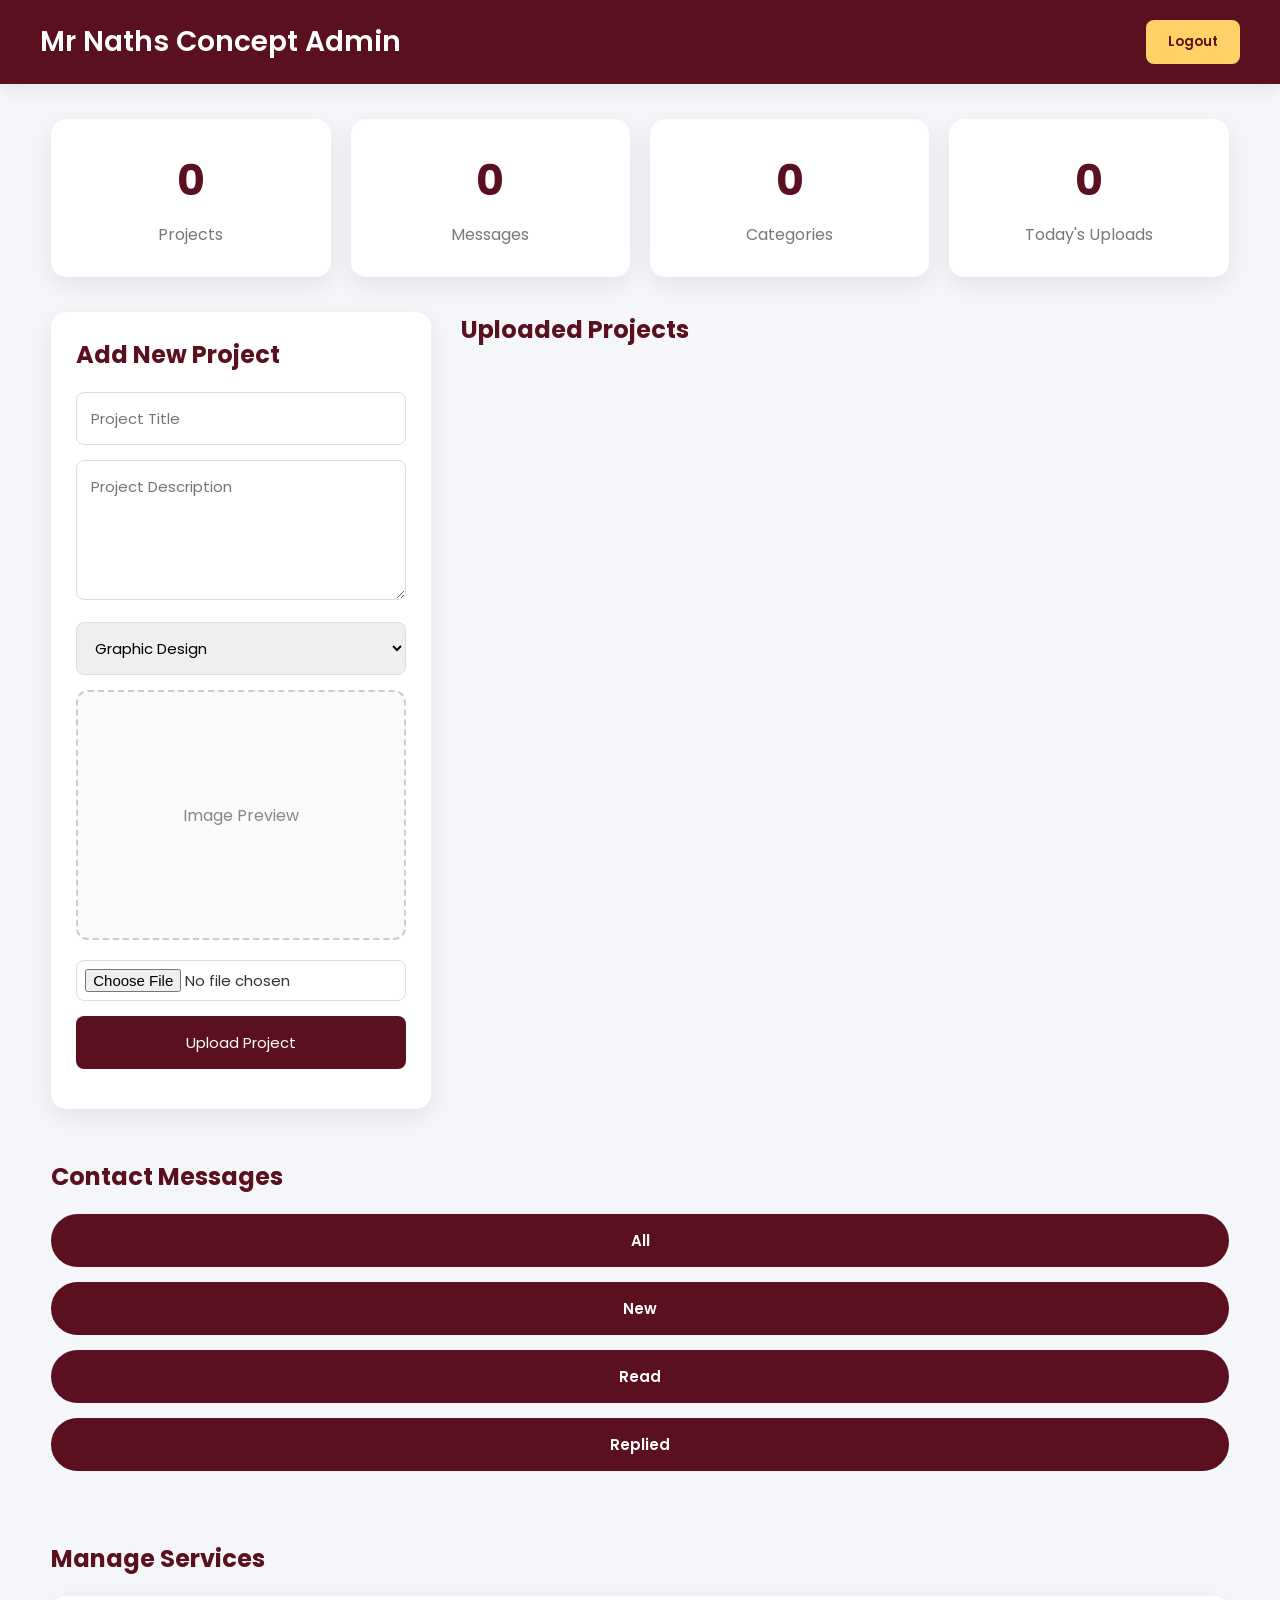
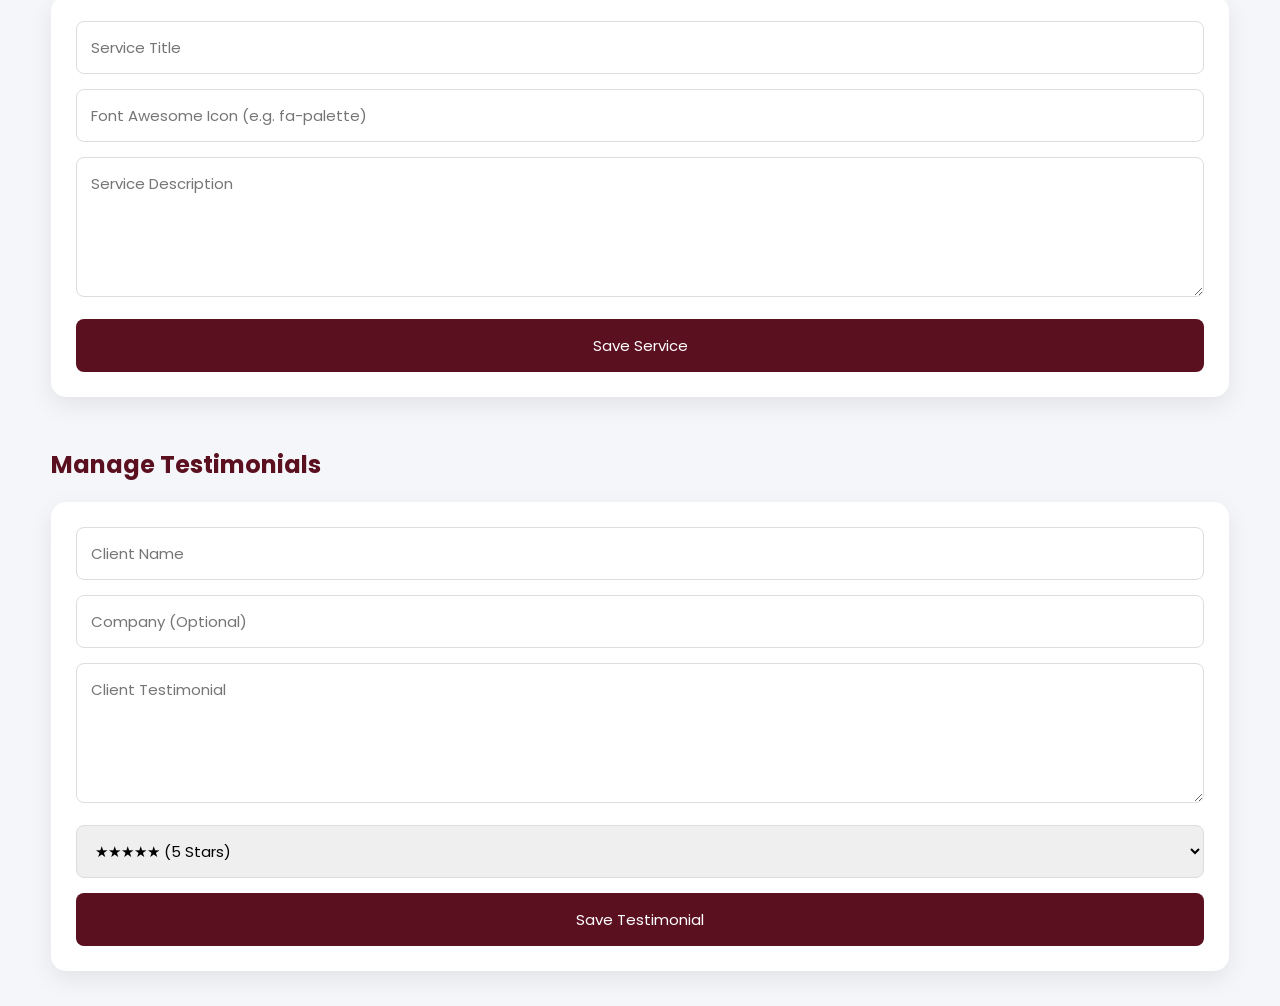
==== admin.html @ cbad1bfe "Add files via upload" ====
<!DOCTYPE html>
<html lang="en">

<head>

<meta charset="UTF-8">

<meta name="viewport"
      content="width=device-width, initial-scale=1.0">

<title>Mr Naths Concept Admin</title>

<link rel="preconnect"
      href="https://fonts.googleapis.com">

<link rel="preconnect"
      href="https://fonts.gstatic.com"
      crossorigin>

<link href="https://fonts.googleapis.com/css2?family=Poppins:wght@300;400;500;600;700&display=swap"
      rel="stylesheet">

<style>

*{
    margin:0;
    padding:0;
    box-sizing:border-box;
    font-family:"Poppins",sans-serif;
}

body{
    background:#f4f6f9;
    color:#333;
    overflow-x:hidden;
}

header{
    background:#5B1020;
    color:#fff;
    padding:20px 40px;
    display:flex;
    justify-content:space-between;
    align-items:center;
    box-shadow:0 5px 15px rgba(0,0,0,.08);
}

header h1{
    font-size:28px;
    font-weight:600;
}

.container{
    width:min(1200px,92%);
    margin:35px auto;
}

button{
    border:none;
    cursor:pointer;
    transition:.3s;
    border-radius:8px;
}

#logoutBtn{
    background:#FFD166;
    color:#5B1020;
    padding:12px 22px;
    font-weight:600;
}

#logoutBtn:hover{
    transform:translateY(-2px);
}

.stats{

    display:grid;

    grid-template-columns:
    repeat(auto-fit,minmax(220px,1fr));

    gap:20px;

    margin-bottom:35px;

}

.stat-card{

    background:#fff;

    padding:30px;

    border-radius:15px;

    text-align:center;

    box-shadow:0 8px 25px rgba(0,0,0,.08);

}

.stat-card h3{

    color:#5B1020;

    font-size:42px;

    margin-bottom:10px;

}

.stat-card p{

    color:#777;

}

.dashboard{

    display:grid;

    grid-template-columns:380px 1fr;

    gap:30px;

}

.card{

    background:#fff;

    padding:25px;

    border-radius:15px;

    box-shadow:0 8px 25px rgba(0,0,0,.08);

}

.card h2{

    color:#5B1020;

    margin-bottom:20px;

}

input,
textarea,
select{

    width:100%;

    padding:14px;

    margin-bottom:15px;

    border:1px solid #ddd;

    border-radius:8px;

    font-size:15px;

}

textarea{

    resize:vertical;

    min-height:140px;

}

input[type=file]{

    padding:8px;

}

button:not(#logoutBtn){

    width:100%;

    padding:15px;

    background:#5B1020;

    color:#fff;

    font-size:15px;

}

button:not(#logoutBtn):hover{

    background:#74162d;

}

#preview{

    width:100%;

    min-height:250px;

    border:2px dashed #ccc;

    border-radius:12px;

    display:flex;

    align-items:center;

    justify-content:center;

    background:#fafafa;

    overflow:hidden;

    padding:10px;

    margin-bottom:20px;

}

#previewImage{

    max-width:100%;

    max-height:350px;

    width:auto;

    height:auto;

    object-fit:contain;

    display:none;

}

#previewText{

    color:#888;

}

#status{

    text-align:center;

    margin-top:15px;

    font-weight:600;

}

.gallery{

    display:grid;

    grid-template-columns:
    repeat(auto-fill,minmax(280px,1fr));

    gap:20px;

}

.project{

    background:#fff;

    border-radius:15px;

    overflow:hidden;

    box-shadow:0 8px 20px rgba(0,0,0,.08);

}

.project img{

    width:100%;

    height:220px;

    object-fit:cover;

}

.project-content{

    padding:18px;

}

.project-content h3{

    color:#5B1020;

    margin-bottom:8px;

}

.project-content p{

    margin-bottom:10px;

    font-size:14px;

}

.editBtn{

    background:#5B1020;

}

.deleteBtn{

    background:#d32f2f;

}

.section-title{

    color:#5B1020;

    margin:50px 0 20px;

}

.message-filters{
    display:flex;
    gap:15px;
    flex-wrap:wrap;
    margin-bottom:20px;
}

.filter-btn{
    width:auto;
    padding:10px 20px;
    background:#e5e5e5;
    color:#333;
    border:none;
    border-radius:30px;
    font-weight:600;
}

.filter-btn.active,
.filter-btn:hover{
    background:#5B1020;
    color:#fff;
}

#messages{
    display:grid;
    gap:20px;
    margin-bottom:50px;
}

.message-card{
    background:#fff;
    padding:20px;
    border-radius:15px;
    box-shadow:0 8px 20px rgba(0,0,0,.08);
}

.message-header{
    display:flex;
    justify-content:space-between;
    align-items:center;
    flex-wrap:wrap;
    gap:10px;
    margin-bottom:15px;
}

.status{
    color:#fff;
    padding:6px 12px;
    border-radius:20px;
    font-size:13px;
    font-weight:600;
}

.status.new{
    background:#ff9800;
}

.status.read{
    background:#2196f3;
}

.status.replied{
    background:#4caf50;
}

.message-actions{
    display:flex;
    gap:10px;
    flex-wrap:wrap;
    margin-top:20px;
}

.message-actions button{
    width:auto;
}

.markRead{
    background:#2196f3;
}

.markReplied{
    background:#4caf50;
}

.deleteMessage{
    background:#d32f2f;
  }
@media(max-width:900px){

header{

flex-direction:column;

gap:15px;

text-align:center;

}

.dashboard{

grid-template-columns:1fr;

}

}

</style>

</head>

<body>

<header>

<h1>Mr Naths Concept Admin</h1>

<button id="logoutBtn">
Logout
</button>

</header>

<div class="container">

<div class="stats">

<div class="stat-card">
<h3 id="projectCount">0</h3>
<p>Projects</p>
</div>

<div class="stat-card">
<h3 id="messageCount">0</h3>
<p>Messages</p>
</div>

<div class="stat-card">
<h3 id="categoryCount">0</h3>
<p>Categories</p>
</div>

<div class="stat-card">
<h3 id="todayCount">0</h3>
<p>Today's Uploads</p>
</div>

</div>
<div class="dashboard">

    <!-- Project Upload Form -->

    <div class="card">

        <h2>Add New Project</h2>

        <input
            type="text"
            id="title"
            placeholder="Project Title">

        <textarea
            id="description"
            placeholder="Project Description"></textarea>

        <select id="category">

            <option value="Graphic Design">Graphic Design</option>

            <option value="Brand Identity">Brand Identity</option>

            <option value="Logo Design">Logo Design</option>

            <option value="Printing">Printing</option>

            <option value="Social Media Design">Social Media Design</option>

        </select>

        <div id="preview">

            <img
                id="previewImage"
                alt="Project Preview">

            <span id="previewText">
                Image Preview
            </span>

        </div>

        <input
            type="file"
            id="image"
            accept="image/*">

        <button id="uploadBtn">
            Upload Project
        </button>

        <p id="status"></p>

    </div>

    <!-- Uploaded Projects -->

    <div>

        <h2 class="section-title" style="margin-top:0;">
            Uploaded Projects
        </h2>

        <div
            id="gallery"
            class="gallery">

        </div>

    </div>

</div>
<!-- ==========================
     CONTACT MESSAGES
========================== -->

<h2 class="section-title">
    Contact Messages
</h2>

<div class="message-filters">

    <button
        class="filter-btn active"
        data-status="All">
        All
    </button>

    <button
        class="filter-btn"
        data-status="New">
        New
    </button>

    <button
        class="filter-btn"
        data-status="Read">
        Read
    </button>

    <button
        class="filter-btn"
        data-status="Replied">
        Replied
    </button>

</div>

<div id="messages"></div>

<!-- ==========================
     MANAGE SERVICES
========================== -->

<h2 class="section-title">
    Manage Services
</h2>

<div class="card">

    <input
        type="text"
        id="serviceTitle"
        placeholder="Service Title">

    <input
        type="text"
        id="serviceIcon"
        placeholder="Font Awesome Icon (e.g. fa-palette)">

    <textarea
        id="serviceDescription"
        placeholder="Service Description"></textarea>

    <button id="saveService">
        Save Service
    </button>

</div>

<div
    id="servicesList"
    class="gallery">

</div>
<!-- ==========================
     TESTIMONIALS
========================== -->

<h2 class="section-title">
    Manage Testimonials
</h2>

<div class="card">

    <input
        type="text"
        id="clientName"
        placeholder="Client Name">

    <input
        type="text"
        id="clientCompany"
        placeholder="Company (Optional)">

    <textarea
        id="clientMessage"
        placeholder="Client Testimonial"></textarea>

    <select id="clientRating">

        <option value="5">★★★★★ (5 Stars)</option>
        <option value="4">★★★★☆ (4 Stars)</option>
        <option value="3">★★★☆☆ (3 Stars)</option>
        <option value="2">★★☆☆☆ (2 Stars)</option>
        <option value="1">★☆☆☆☆ (1 Star)</option>

    </select>

    <button id="saveTestimonial">
        Save Testimonial
    </button>

</div>

<div
    id="testimonialsList"
    class="gallery">
</div>

</div>

<script
    type="module"
    src="./admin.js">
</script>

</body>
</html>
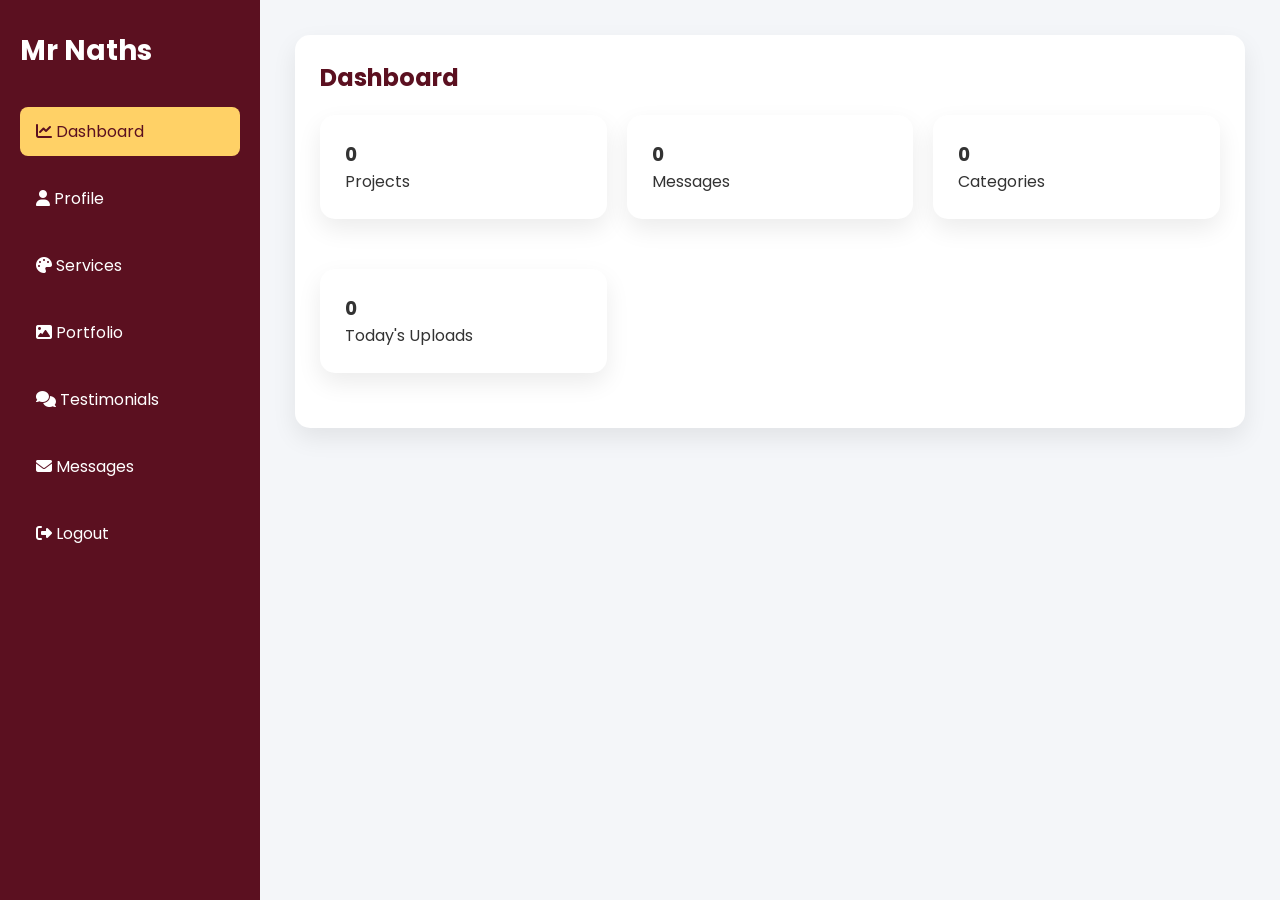
==== commit 5a15e028: "Add files via upload" ====
--- a/admin.html
+++ b/admin.html
@@ -4,488 +4,453 @@
 <head>
 
 <meta charset="UTF-8">
-
-<meta name="viewport"
-      content="width=device-width, initial-scale=1.0">
+<meta name="viewport" content="width=device-width, initial-scale=1.0">
 
 <title>Mr Naths Concept Admin</title>
 
+<link rel="preconnect" href="https://fonts.googleapis.com">
+
 <link rel="preconnect"
-      href="https://fonts.googleapis.com">
-
-<link rel="preconnect"
-      href="https://fonts.gstatic.com"
-      crossorigin>
+href="https://fonts.gstatic.com"
+crossorigin>
 
 <link href="https://fonts.googleapis.com/css2?family=Poppins:wght@300;400;500;600;700&display=swap"
-      rel="stylesheet">
+rel="stylesheet">
+
+<link rel="stylesheet"
+href="https://cdnjs.cloudflare.com/ajax/libs/font-awesome/6.5.2/css/all.min.css">
 
 <style>
 
 *{
-    margin:0;
-    padding:0;
-    box-sizing:border-box;
-    font-family:"Poppins",sans-serif;
+margin:0;
+padding:0;
+box-sizing:border-box;
+font-family:"Poppins",sans-serif;
 }
 
 body{
-    background:#f4f6f9;
-    color:#333;
-    overflow-x:hidden;
-}
-
-header{
-    background:#5B1020;
-    color:#fff;
-    padding:20px 40px;
-    display:flex;
-    justify-content:space-between;
-    align-items:center;
-    box-shadow:0 5px 15px rgba(0,0,0,.08);
-}
-
-header h1{
-    font-size:28px;
-    font-weight:600;
-}
-
-.container{
-    width:min(1200px,92%);
-    margin:35px auto;
-}
-
-button{
-    border:none;
-    cursor:pointer;
-    transition:.3s;
-    border-radius:8px;
-}
-
-#logoutBtn{
-    background:#FFD166;
-    color:#5B1020;
-    padding:12px 22px;
-    font-weight:600;
-}
-
-#logoutBtn:hover{
-    transform:translateY(-2px);
-}
-
-.stats{
-
-    display:grid;
-
-    grid-template-columns:
-    repeat(auto-fit,minmax(220px,1fr));
-
-    gap:20px;
-
-    margin-bottom:35px;
-
-}
-
-.stat-card{
-
-    background:#fff;
-
-    padding:30px;
-
-    border-radius:15px;
-
-    text-align:center;
-
-    box-shadow:0 8px 25px rgba(0,0,0,.08);
-
-}
-
-.stat-card h3{
-
-    color:#5B1020;
-
-    font-size:42px;
-
-    margin-bottom:10px;
-
-}
-
-.stat-card p{
-
-    color:#777;
-
-}
-
-.dashboard{
-
-    display:grid;
-
-    grid-template-columns:380px 1fr;
-
-    gap:30px;
-
+background:#f4f6f9;
+color:#333;
+}
+
+.sidebar{
+position:fixed;
+top:0;
+left:0;
+width:260px;
+height:100vh;
+background:#5B1020;
+color:#fff;
+padding:30px 20px;
+overflow-y:auto;
+}
+
+.sidebar h2{
+font-size:28px;
+margin-bottom:35px;
+}
+
+.sidebar ul{
+list-style:none;
+}
+
+.sidebar li{
+margin-bottom:18px;
+}
+
+.sidebar a{
+display:block;
+padding:12px 16px;
+border-radius:8px;
+color:#fff;
+text-decoration:none;
+transition:.3s;
+}
+
+.sidebar a:hover,
+.sidebar a.active{
+background:#FFD166;
+color:#5B1020;
+}
+
+.main{
+margin-left:260px;
+padding:35px;
+}
+
+.section{
+display:none;
+}
+
+.section.active{
+display:block;
 }
 
 .card{
-
-    background:#fff;
-
-    padding:25px;
-
-    border-radius:15px;
-
-    box-shadow:0 8px 25px rgba(0,0,0,.08);
-
+background:#fff;
+padding:25px;
+margin-bottom:30px;
+border-radius:15px;
+box-shadow:0 10px 25px rgba(0,0,0,.08);
 }
 
 .card h2{
-
-    color:#5B1020;
-
-    margin-bottom:20px;
-
+color:#5B1020;
+margin-bottom:20px;
 }
 
 input,
 textarea,
 select{
-
+width:100%;
+padding:15px;
+margin-bottom:15px;
+border:1px solid #ddd;
+border-radius:8px;
+}
+
+button{
+background:#5B1020;
+color:#fff;
+padding:14px 24px;
+border:none;
+border-radius:8px;
+cursor:pointer;
+}
+
+button:hover{
+background:#7b1730;
+}
+
+.gallery{
+display:grid;
+grid-template-columns:repeat(auto-fit,minmax(260px,1fr));
+gap:20px;
+}
+
+@media(max-width:900px){
+
+.sidebar{
+position:relative;
+width:100%;
+height:auto;
+}
+
+.main{
+margin-left:260px;
+padding:35px;
+min-height:100vh;
+}
+
+}
+/* ===========================
+   MOBILE RESPONSIVE
+=========================== */
+
+@media (max-width:768px){
+
+body{
+    overflow-x:hidden;
+}
+
+.sidebar{
+    position:fixed;
+    left:0;
+    top:0;
+    width:70px;
+    height:100vh;
+    padding:15px 5px;
+    z-index:999;
+}
+
+.sidebar h2{
+    display:none;
+}
+
+.sidebar ul{
+    display:flex;
+    flex-direction:column;
+    gap:15px;
+}
+
+.sidebar a{
+    display:flex;
+    justify-content:center;
+    align-items:center;
+    padding:14px;
+    font-size:0;
+}
+
+.sidebar a i{
+    font-size:22px;
+}
+
+.main{
+    margin-left:70px;
+    padding:15px;
+    width:calc(100% - 70px);
+}
+
+.section{
     width:100%;
-
-    padding:14px;
-
-    margin-bottom:15px;
-
-    border:1px solid #ddd;
-
-    border-radius:8px;
-
-    font-size:15px;
-
-}
-
-textarea{
-
-    resize:vertical;
-
-    min-height:140px;
-
-}
-
-input[type=file]{
-
-    padding:8px;
-
-}
-
-button:not(#logoutBtn){
-
+}
+
+.gallery{
+    display:grid;
+    grid-template-columns:1fr;
+    gap:15px;
+}
+.card{
+background:#fff;
+padding:25px;
+margin-bottom:30px;
+border-radius:15px;
+box-shadow:0 10px 25px rgba(0,0,0,.08);
+width:100%;
+overflow:hidden;
+}
+
+input,
+textarea,
+select,
+button{
     width:100%;
-
-    padding:15px;
-
-    background:#5B1020;
-
-    color:#fff;
-
-    font-size:15px;
-
-}
-
-button:not(#logoutBtn):hover{
-
-    background:#74162d;
-
-}
-
-#preview{
-
+}
+
+.project img{
     width:100%;
-
-    min-height:250px;
-
-    border:2px dashed #ccc;
-
-    border-radius:12px;
-
-    display:flex;
-
-    align-items:center;
-
-    justify-content:center;
-
-    background:#fafafa;
-
-    overflow:hidden;
-
-    padding:10px;
-
-    margin-bottom:20px;
-
-}
-
-#previewImage{
-
-    max-width:100%;
-
-    max-height:350px;
-
-    width:auto;
-
     height:auto;
-
-    object-fit:contain;
-
-    display:none;
-
-}
-
-#previewText{
-
-    color:#888;
-
-}
-
-#status{
-
-    text-align:center;
-
-    margin-top:15px;
-
-    font-weight:600;
-
-}
-
-.gallery{
-
-    display:grid;
-
-    grid-template-columns:
-    repeat(auto-fill,minmax(280px,1fr));
-
-    gap:20px;
-
-}
-
-.project{
-
-    background:#fff;
-
-    border-radius:15px;
-
-    overflow:hidden;
-
-    box-shadow:0 8px 20px rgba(0,0,0,.08);
-
-}
-
-.project img{
-
-    width:100%;
-
-    height:220px;
-
-    object-fit:cover;
-
-}
-
-.project-content{
-
-    padding:18px;
-
-}
-
-.project-content h3{
-
-    color:#5B1020;
-
-    margin-bottom:8px;
-
-}
-
-.project-content p{
-
-    margin-bottom:10px;
-
-    font-size:14px;
-
-}
-
-.editBtn{
-
-    background:#5B1020;
-
-}
-
-.deleteBtn{
-
-    background:#d32f2f;
-
-}
-
-.section-title{
-
-    color:#5B1020;
-
-    margin:50px 0 20px;
-
-}
-
-.message-filters{
-    display:flex;
-    gap:15px;
-    flex-wrap:wrap;
-    margin-bottom:20px;
-}
-
-.filter-btn{
-    width:auto;
-    padding:10px 20px;
-    background:#e5e5e5;
-    color:#333;
-    border:none;
-    border-radius:30px;
-    font-weight:600;
-}
-
-.filter-btn.active,
-.filter-btn:hover{
-    background:#5B1020;
-    color:#fff;
-}
-
-#messages{
-    display:grid;
-    gap:20px;
-    margin-bottom:50px;
-}
-
-.message-card{
-    background:#fff;
-    padding:20px;
-    border-radius:15px;
-    box-shadow:0 8px 20px rgba(0,0,0,.08);
-}
-
-.message-header{
-    display:flex;
-    justify-content:space-between;
-    align-items:center;
-    flex-wrap:wrap;
-    gap:10px;
-    margin-bottom:15px;
-}
-
-.status{
-    color:#fff;
-    padding:6px 12px;
-    border-radius:20px;
-    font-size:13px;
-    font-weight:600;
-}
-
-.status.new{
-    background:#ff9800;
-}
-
-.status.read{
-    background:#2196f3;
-}
-
-.status.replied{
-    background:#4caf50;
-}
-
-.message-actions{
-    display:flex;
-    gap:10px;
-    flex-wrap:wrap;
-    margin-top:20px;
-}
-
-.message-actions button{
-    width:auto;
-}
-
-.markRead{
-    background:#2196f3;
-}
-
-.markReplied{
-    background:#4caf50;
-}
-
-.deleteMessage{
-    background:#d32f2f;
+    border-radius:10px;
+}
   }
-@media(max-width:900px){
-
-header{
-
-flex-direction:column;
-
-gap:15px;
-
-text-align:center;
-
-}
-
-.dashboard{
-
-grid-template-columns:1fr;
-
-}
-
-}
-
 </style>
 
 </head>
 
 <body>
-
-<header>
-
-<h1>Mr Naths Concept Admin</h1>
-
-<button id="logoutBtn">
-Logout
+  <!-- ==========================
+SIDEBAR
+========================== -->
+
+<div class="sidebar">
+
+    <h2>Mr Naths</h2>
+
+    <ul>
+
+        <li>
+            <a href="#" class="active" data-page="dashboard">
+                <i class="fas fa-chart-line"></i>
+                Dashboard
+            </a>
+        </li>
+
+        <li>
+            <a href="#" data-page="profile">
+                <i class="fas fa-user"></i>
+                Profile
+            </a>
+        </li>
+
+        <li>
+            <a href="#" data-page="services">
+                <i class="fas fa-palette"></i>
+                Services
+            </a>
+        </li>
+
+        <li>
+            <a href="#" data-page="projects">
+                <i class="fas fa-image"></i>
+                Portfolio
+            </a>
+        </li>
+
+        <li>
+            <a href="#" data-page="testimonials">
+                <i class="fas fa-comments"></i>
+                Testimonials
+            </a>
+        </li>
+
+        <li>
+            <a href="#" data-page="messages">
+                <i class="fas fa-envelope"></i>
+                Messages
+            </a>
+        </li>
+
+        <li>
+          <li>
+    <a href="#" id="logoutBtn">
+    <i class="fas fa-right-from-bracket"></i>
+    Logout
+</a>
+</li>
+
+    </ul>
+
+</div>
+
+<!-- ==========================
+MAIN CONTENT
+========================== -->
+
+<div class="main">
+
+    <!-- Dashboard -->
+
+    <section id="dashboard" class="section active">
+
+    <div class="card">
+
+        <h2>Dashboard</h2>
+
+        <div class="gallery">
+
+            <div class="card">
+                <h3 id="projectCount">0</h3>
+                <p>Projects</p>
+            </div>
+
+            <div class="card">
+                <h3 id="messageCount">0</h3>
+                <p>Messages</p>
+            </div>
+
+            <div class="card">
+                <h3 id="categoryCount">0</h3>
+                <p>Categories</p>
+            </div>
+
+            <div class="card">
+                <h3 id="todayCount">0</h3>
+                <p>Today's Uploads</p>
+            </div>
+
+        </div>
+
+    </div>
+
+</section>
+
+    <!-- Profile -->
+
+    <section id="profile" class="section">
+
+    <h2>Profile Settings</h2>
+
+<input
+    type="text"
+    id="fullName"
+    placeholder="Full Name">
+
+<input
+    type="text"
+    id="profession"
+    placeholder="Profession">
+
+<textarea
+    id="bio"
+    placeholder="Short Bio"></textarea>
+
+<input
+    type="email"
+    id="aboutEmail"
+    placeholder="Email">
+
+<input
+    type="text"
+    id="aboutPhone"
+    placeholder="Phone">
+
+<input
+    type="text"
+    id="aboutLocation"
+    placeholder="Location">
+
+<hr style="margin:25px 0;">
+
+<h3>Social Media</h3>
+
+<input type="text" id="facebook" placeholder="Facebook Link">
+<input type="text" id="instagram" placeholder="Instagram Link">
+<input type="text" id="linkedin" placeholder="LinkedIn Link">
+<input type="text" id="behance" placeholder="Behance Link">
+<input type="text" id="whatsapp" placeholder="WhatsApp Link">
+<input type="text" id="tiktok" placeholder="TikTok Link">
+
+<hr style="margin:25px 0;">
+
+<h3>Website Images</h3>
+
+<label>Website Logo</label>
+<input
+    type="file"
+    id="logoImage"
+    accept="image/*">
+
+<label>Hero Profile Image</label>
+<input
+    type="file"
+    id="heroImage"
+    accept="image/*">
+
+<label>About Image</label>
+<input
+    type="file"
+    id="aboutImageUpload"
+    accept="image/*">
+
+<button id="saveProfile">
+    Save Profile
 </button>
 
-</header>
-
-<div class="container">
-
-<div class="stats">
-
-<div class="stat-card">
-<h3 id="projectCount">0</h3>
-<p>Projects</p>
-</div>
-
-<div class="stat-card">
-<h3 id="messageCount">0</h3>
-<p>Messages</p>
-</div>
-
-<div class="stat-card">
-<h3 id="categoryCount">0</h3>
-<p>Categories</p>
-</div>
-
-<div class="stat-card">
-<h3 id="todayCount">0</h3>
-<p>Today's Uploads</p>
-</div>
-
-</div>
-<div class="dashboard">
-
-    <!-- Project Upload Form -->
+    </section>
+
+    <!-- Services -->
+
+<section id="services" class="section">
 
     <div class="card">
 
-        <h2>Add New Project</h2>
+        <h2>Manage Services</h2>
+
+        <input
+            type="text"
+            id="serviceTitle"
+            placeholder="Service Title">
+
+        <textarea
+            id="serviceDescription"
+            placeholder="Service Description"></textarea>
+
+        <input
+            type="text"
+            id="serviceIcon"
+            placeholder="Font Awesome Icon (example: fa-palette)">
+
+        <button id="saveService">
+            Save Service
+        </button>
+
+    </div>
+
+    <div
+        id="servicesList"
+        class="gallery">
+    </div>
+
+</section>
+
+    <!-- Portfolio -->
+
+<section id="projects" class="section">
+
+    <div class="card">
+
+        <h2>Manage Portfolio</h2>
 
         <input
             type="text"
@@ -497,185 +462,162 @@
             placeholder="Project Description"></textarea>
 
         <select id="category">
-
-            <option value="Graphic Design">Graphic Design</option>
-
-            <option value="Brand Identity">Brand Identity</option>
-
-            <option value="Logo Design">Logo Design</option>
-
-            <option value="Printing">Printing</option>
-
-            <option value="Social Media Design">Social Media Design</option>
-
+            <option value="">Select Category</option>
+            <option>Logo Design</option>
+            <option>Brand Identity</option>
+            <option>Flyer Design</option>
+            <option>Social Media</option>
+            <option>Print Design</option>
+            <option>Packaging</option>
+            <option>Others</option>
         </select>
-
-        <div id="preview">
-
-            <img
-                id="previewImage"
-                alt="Project Preview">
-
-            <span id="previewText">
-                Image Preview
-            </span>
-
-        </div>
 
         <input
             type="file"
             id="image"
             accept="image/*">
 
+        <div style="margin:20px 0;text-align:center;">
+
+            <img
+                id="previewImage"
+                src=""
+                style="display:none;max-width:250px;border-radius:10px;">
+
+            <p id="previewText">
+                No image selected.
+            </p>
+
+        </div>
+
         <button id="uploadBtn">
             Upload Project
         </button>
 
-        <p id="status"></p>
-
-    </div>
-
-    <!-- Uploaded Projects -->
-
-    <div>
-
-        <h2 class="section-title" style="margin-top:0;">
-            Uploaded Projects
-        </h2>
-
-        <div
-            id="gallery"
-            class="gallery">
+        <p
+            id="status"
+            style="margin-top:15px;font-weight:600;">
+        </p>
+
+    </div>
+
+    <div
+        id="gallery"
+        class="gallery">
+    </div>
+
+</section>
+
+    <!-- Testimonials -->
+
+    <section id="testimonials" class="section">
+
+    <div class="card">
+
+        <h2>Manage Testimonials</h2>
+
+        <input
+            type="text"
+            id="clientName"
+            placeholder="Client Name">
+
+        <input
+            type="text"
+            id="clientCompany"
+            placeholder="Company">
+
+        <textarea
+            id="clientMessage"
+            placeholder="Testimonial"></textarea>
+
+        <select id="clientRating">
+            <option value="5">★★★★★ (5)</option>
+            <option value="4">★★★★☆ (4)</option>
+            <option value="3">★★★☆☆ (3)</option>
+            <option value="2">★★☆☆☆ (2)</option>
+            <option value="1">★☆☆☆☆ (1)</option>
+        </select>
+
+        <button id="saveTestimonial">
+            Save Testimonial
+        </button>
+
+    </div>
+
+    <div
+        id="testimonialsList"
+        class="gallery">
+    </div>
+
+    </section>
+
+    <!-- Messages -->
+
+    <section id="messages" class="section">
+
+    <div class="card">
+
+        <h2>Contact Messages</h2>
+
+        <div style="margin-bottom:20px;display:flex;gap:10px;flex-wrap:wrap;">
+
+            <button class="filter-btn active" data-status="All">
+                All
+            </button>
+
+            <button class="filter-btn" data-status="Unread">
+                Unread
+            </button>
+
+            <button class="filter-btn" data-status="Read">
+                Read
+            </button>
+
+            <button class="filter-btn" data-status="Replied">
+                Replied
+            </button>
 
         </div>
 
-    </div>
-
-</div>
-<!-- ==========================
-     CONTACT MESSAGES
-========================== -->
-
-<h2 class="section-title">
-    Contact Messages
-</h2>
-
-<div class="message-filters">
-
-    <button
-        class="filter-btn active"
-        data-status="All">
-        All
-    </button>
-
-    <button
-        class="filter-btn"
-        data-status="New">
-        New
-    </button>
-
-    <button
-        class="filter-btn"
-        data-status="Read">
-        Read
-    </button>
-
-    <button
-        class="filter-btn"
-        data-status="Replied">
-        Replied
-    </button>
-
-</div>
-
-<div id="messages"></div>
-
-<!-- ==========================
-     MANAGE SERVICES
-========================== -->
-
-<h2 class="section-title">
-    Manage Services
-</h2>
-
-<div class="card">
-
-    <input
-        type="text"
-        id="serviceTitle"
-        placeholder="Service Title">
-
-    <input
-        type="text"
-        id="serviceIcon"
-        placeholder="Font Awesome Icon (e.g. fa-palette)">
-
-    <textarea
-        id="serviceDescription"
-        placeholder="Service Description"></textarea>
-
-    <button id="saveService">
-        Save Service
-    </button>
-
-</div>
-
-<div
-    id="servicesList"
-    class="gallery">
-
-</div>
-<!-- ==========================
-     TESTIMONIALS
-========================== -->
-
-<h2 class="section-title">
-    Manage Testimonials
-</h2>
-
-<div class="card">
-
-    <input
-        type="text"
-        id="clientName"
-        placeholder="Client Name">
-
-    <input
-        type="text"
-        id="clientCompany"
-        placeholder="Company (Optional)">
-
-    <textarea
-        id="clientMessage"
-        placeholder="Client Testimonial"></textarea>
-
-    <select id="clientRating">
-
-        <option value="5">★★★★★ (5 Stars)</option>
-        <option value="4">★★★★☆ (4 Stars)</option>
-        <option value="3">★★★☆☆ (3 Stars)</option>
-        <option value="2">★★☆☆☆ (2 Stars)</option>
-        <option value="1">★☆☆☆☆ (1 Star)</option>
-
-    </select>
-
-    <button id="saveTestimonial">
-        Save Testimonial
-    </button>
-
-</div>
-
-<div
-    id="testimonialsList"
-    class="gallery">
-</div>
-
-</div>
-
-<script
-    type="module"
-    src="./admin.js">
+        <div id="messages"></div>
+
+    </div>
+
+    </section>
+    </div>
+
+<script>
+
+const links = document.querySelectorAll("[data-page]");
+const sections = document.querySelectorAll(".section");
+
+links.forEach(link => {
+
+    link.addEventListener("click", (e) => {
+
+        e.preventDefault();
+
+        // Remove active state
+        links.forEach(item => item.classList.remove("active"));
+        sections.forEach(section => section.classList.remove("active"));
+
+        // Activate clicked menu
+        link.classList.add("active");
+
+        // Show corresponding section
+        const page = document.getElementById(link.dataset.page);
+
+        if (page) {
+            page.classList.add("active");
+        }
+
+    });
+
+});
+
 </script>
+
+<script type="module" src="admin.js"></script>
 
 </body>
 </html>
